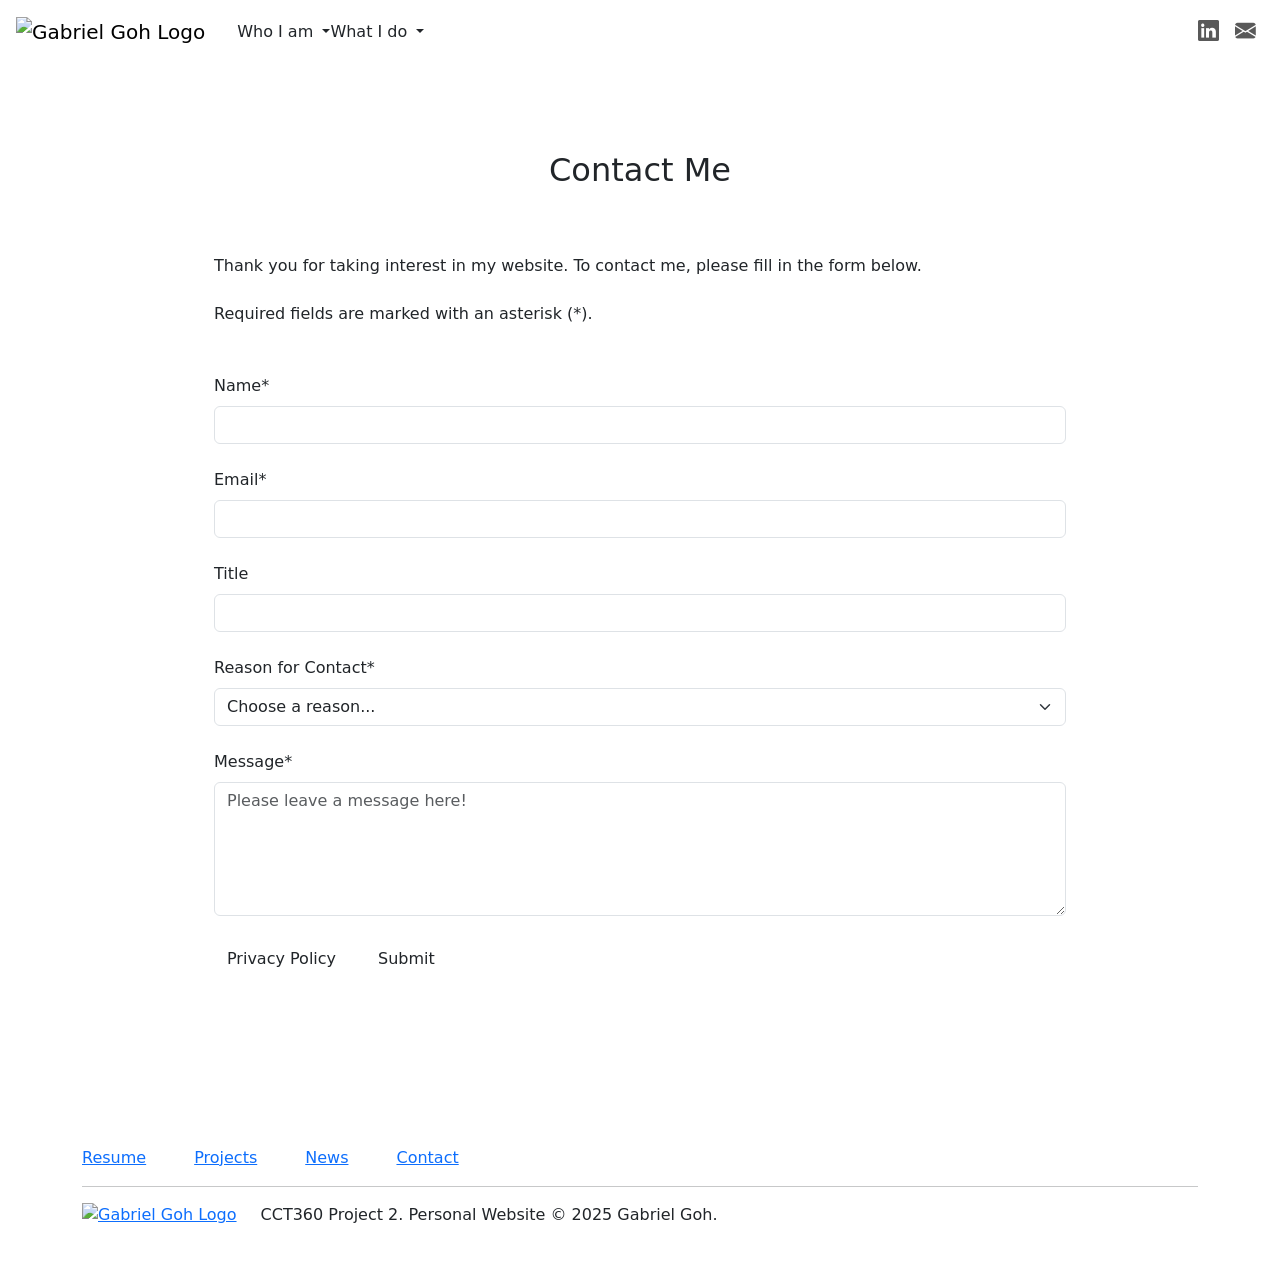
==== contact.html @ 50a4195f "Initial commit" ====
<!doctype html>
<html>
<head>
<title>Project 2 | Gabriel Goh</title>
<meta charset="UTF-8">
<link href="https://fonts.googleapis.com/css2?family=Roboto:ital,wght@0,100..900;1,100..900&display=swap" rel="stylesheet"> 
<link href="https://cdn.jsdelivr.net/npm/bootstrap@5.3.3/dist/css/bootstrap.min.css" rel="stylesheet" integrity="sha384-QWTKZyjpPEjISv5WaRU9OFeRpok6YctnYmDr5pNlyT2bRjXh0JMhjY6hW+ALEwIH" crossorigin="anonymous"> <!--Bootstrap-->
<link rel="stylesheet" href="https://cdn.jsdelivr.net/npm/bootstrap-icons@1.13.1/font/bootstrap-icons.min.css"> 
<link href="css/style.css" rel="stylesheet"> 
<meta name="viewport" content="width=device-width, initial-scale=1"> 
</head>

<body>

<!--Navigation-->
<nav class="navbar navbar-expand-lg px-3">
    <!--Logo-->
    <a class="navbar-brand" href="index.html">
        <img src="images/logo-white.png" alt="Gabriel Goh Logo" id="logo-white">
    </a>
    <!--Mobile Hamburger-->
    <button class="navbar-toggler" type="button" data-bs-toggle="collapse" data-bs-target="#nav" aria-controls="nav" aria-expanded="false" aria-label="Toggle navigation">
        <i class="bi bi-list"></i>
    </button>
    <!--Nav-->
    <div class="collapse navbar-collapse" id="nav">
        <!--Desktop Navigation-->
        <ul class="navbar-nav ms-3 d-none d-lg-flex">
            <li class="nav-item dropdown">
                <span class="dropdown-toggle">
                    Who I am
                </span>
                <ul class="dropdown-menu">
                    <li><a class="dropdown-item" href="resume.html">Resume</a></li>
                    <li><a class="dropdown-item" href="contact.html">Contact</a></li>
                </ul>
            </li>
            <li class="nav-item dropdown">
                <span class="dropdown-toggle">
                    What I do
                </span>
                <ul class="dropdown-menu">
                    <li><a class="dropdown-item" href="projects.html">Projects</a></li>
                    <li><a class="dropdown-item" href="news.html">News</a></li>
                </ul>
            </li>
        </ul>
        <!--Mobile Navigation-->
        <ul class="navbar-nav ms-3 d-lg-none">
            <li class="nav-item">
                <a class="nav-link" href="resume.html">Resume</a>
            </li>
            <li class="nav-item">
                <a class="nav-link" href="projects.html">Projects</a>
            </li>
            <li class="nav-item">
                <a class="nav-link" href="news.html">News</a>
            </li>
            <li class="nav-item">
                <a class="nav-link" href="contact.html">Contact me</a>
            </li>
        </ul>
        <!--Social Media-->
        <ul class="navbar-nav ms-auto">
            <!--LinkedIn-->
            <li class="nav-item">
                <a class="nav-link" href="https://www.linkedin.com/in/gabrieleugenegoh" target="_blank" aria-label="LinkedIn profile">
                    <i class="bi bi-linkedin" style="font-size: 1.3rem;"></i>
                </a>
            </li>
            <!--Email-->
            <li class="nav-item">
                <a class="nav-link" href="mailto:gabriel.goh@mail.utoronto.ca" aria-label="Send email">
                    <i class="bi bi-envelope-fill" style="font-size: 1.3rem;"></i>
                </a>
            </li>
        </ul>
    </div>
</nav>

<!--Form-->
<div class="container p-4 mt-5" style="max-width: 900px; margin: 0 auto;">
    <!--Header-->
    <h2 class="text-center py-3 mb-5">Contact Me</h2>
    <p class="mb-5">Thank you for taking interest in my website. To contact me, please fill in the form below.<br><br>Required fields are marked with an asterisk (*).</p>
    <!--Form Start-->
    <form class="needs-validation" novalidate>
        <!--Name-->
        <div class="mb-4">
            <label for="user-name" class="form-label">Name*</label>
            <input type="text" class="form-control" id="user-name" required>
            <div class="invalid-feedback">
                Please enter your name.
            </div>
        </div>
        <!--Email-->
        <div class="mb-4">
            <label for="user-email" class="form-label">Email*</label>
            <input type="email" class="form-control" id="user-email" required>
            <div class="invalid-feedback">
                Please enter a valid email address.
            </div>
        </div>
        <!--Title-->
        <div class="mb-4">
            <label for="user-title" class="form-label">Title</label>
            <input type="text" class="form-control" id="user-title">
        </div>
        <!--Reason for Contact-->
        <div class="mb-4">
            <label for="user-reason" class="form-label">Reason for Contact*</label>
            <select class="form-select" id="user-reason" required>
                <option value="" selected disabled>Choose a reason...</option>
                <option value="job">Job Opportunity</option>
                <option value="network">Networking</option>
                <option value="collab">Collaboration</option>
                <option value="other">Other</option>
            </select>
            <div class="invalid-feedback">
                Please select a reason for contact.
            </div>
        </div>
        <!--Message-->
        <div class="mb-4">
            <label for="user-message" class="form-label">Message*</label>
            <textarea class="form-control" id="user-message" rows="5" required placeholder="Please leave a message here!"></textarea>
            <div class="invalid-feedback">
                Please enter a message.
            </div>
        </div>
        <!--Privacy Policy & Submit Button-->
        <div class="d-flex gap-3">
            <button type="button" class="btn btn-blue" data-bs-toggle="modal" data-bs-target="#privacyModal">Privacy Policy</button>
            <button type="submit" class="btn btn-blue">Submit</button>
        </div>
    </form>
</div>

<!--Modal-->
<div class="modal fade" id="privacyModal" tabindex="-1" aria-labelledby="privacyModalLabel" aria-hidden="true">
    <div class="modal-dialog">
        <div class="modal-content">
        <!--Modal Header-->
        <div class="modal-header">
            <h4 class="modal-title">Privacy Policy</h4>
            <button type="button" class="btn-close" data-bs-dismiss="modal"></button>
        </div>
        <!--Modal Body-->
        <div class="modal-body">
            <p>By submitting in this form, you agree that your personal information will be collected such as your name, title, and email address for the purposes of contacting you.</p>
        </div>
        <!--Modal Footer-->
        <div class="modal-footer">
            <button type="button" class="btn btn-blue" data-bs-dismiss="modal">Close</button>
        </div>
        </div>
  </div>
</div>

<!--Footer-->
<footer class="footer mt-5 pt-5 pb-5">
    <!--Links-->
    <div class="container">
        <ul class="d-flex gap-5 mt-5 mb-3 list-unstyled">
            <li><a href="resume.html" class="footer-link">Resume</a></li>
            <li><a href="projects.html" class="footer-link">Projects</a></li>
            <li><a href="news.html" class="footer-link">News</a></li>
            <li><a href="contact.html" class="footer-link">Contact</a></li>
        </ul>
        <hr>
    <!--Logo & Copyright-->
        <div class="d-flex align-items-end gap-4 mb-1">
            <a href="index.html">
                <img src="images/logo-black.png" alt="Gabriel Goh Logo" id="logo-black">
            </a>
            <p class="mb-0 copyright">CCT360 Project 2. Personal Website &copy; 2025 Gabriel Goh.</p>
        </div>
    </div>
</footer>

<script src="https://cdn.jsdelivr.net/npm/bootstrap@5.3.3/dist/js/bootstrap.bundle.min.js" integrity="sha384-YvpcrYf0tY3lHB60NNkmXc5s9fDVZLESaAA55NDzOxhy9GkcIdslK1eN7N6jIeHz" crossorigin="anonymous"></script> 
<!--Form-->
<script>
(() => {
  'use strict'
    const forms = document.querySelectorAll('.needs-validation')
    Array.from(forms).forEach(form => {
        form.addEventListener('submit', event => {
        if (!form.checkValidity()) {
            event.preventDefault()
            event.stopPropagation()
        }
        form.classList.add('was-validated')
    }, false)
  })
})()
</script>

</body>
</html>
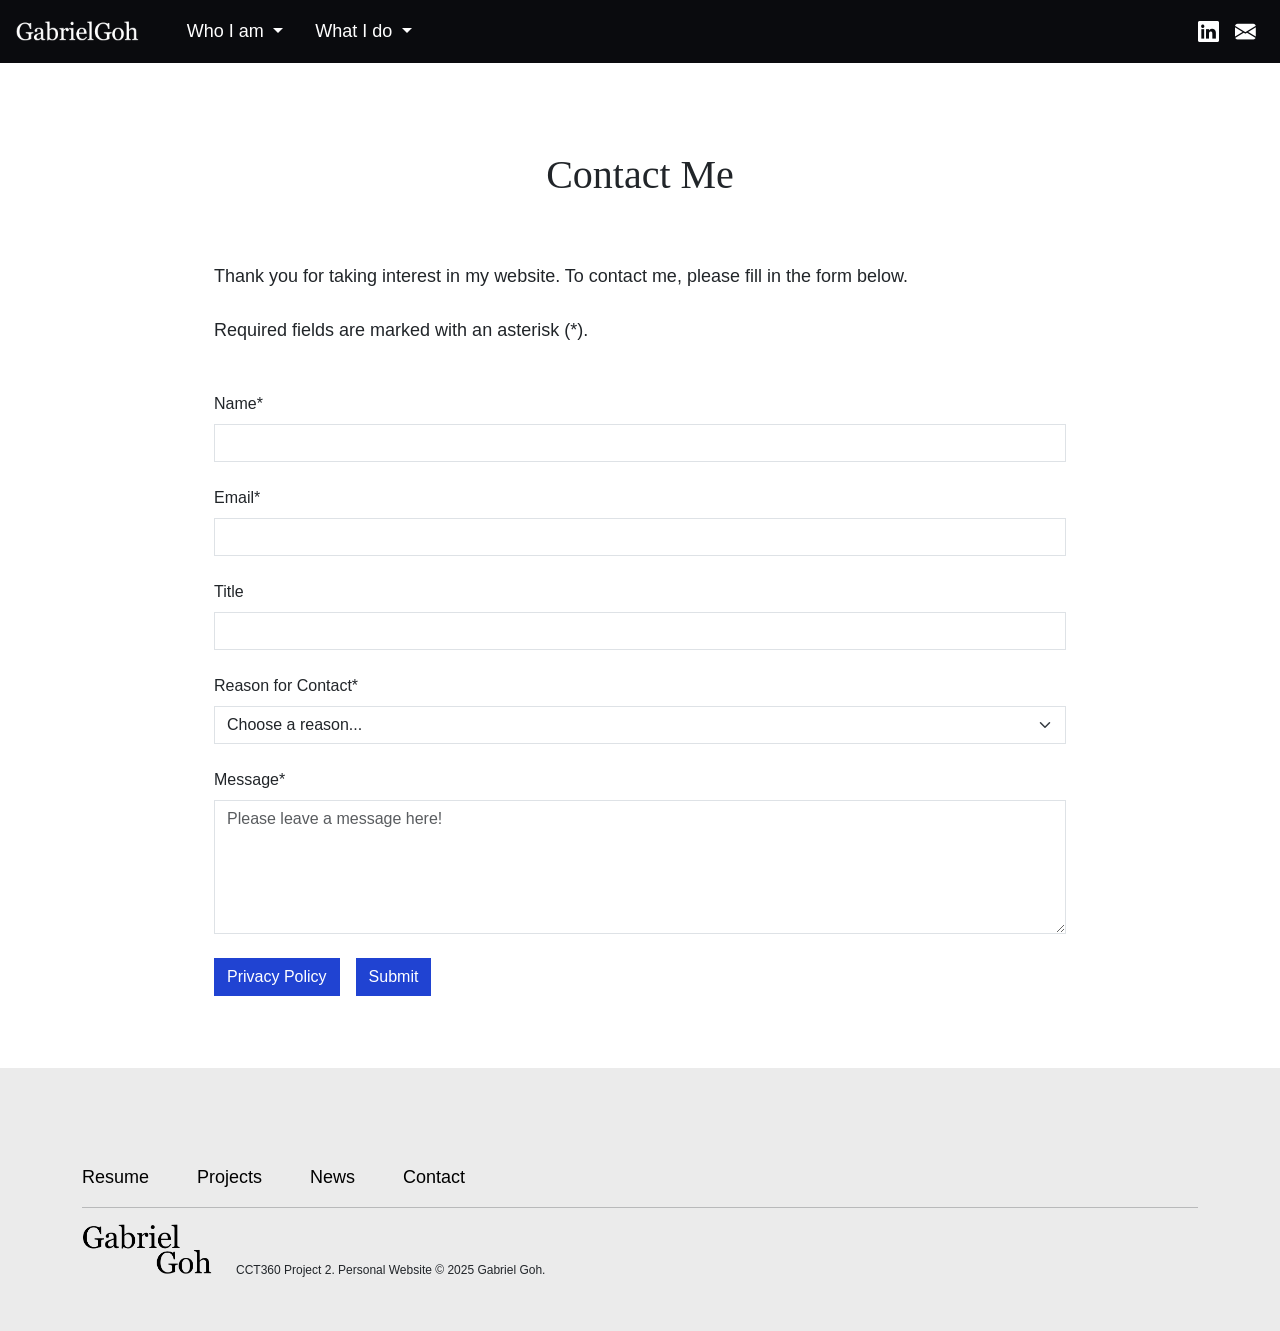
==== commit e3bbcef4: "Implement form functionality and improve form validation" ====
--- a/contact.html
+++ b/contact.html
@@ -84,11 +84,11 @@
     <h2 class="text-center py-3 mb-5">Contact Me</h2>
     <p class="mb-5">Thank you for taking interest in my website. To contact me, please fill in the form below.<br><br>Required fields are marked with an asterisk (*).</p>
     <!--Form Start-->
-    <form class="needs-validation" novalidate>
+    <form class="needs-validation" id="contact-form" action="https://formspree.io/f/mzdqjgeo" method="POST" novalidate>
         <!--Name-->
         <div class="mb-4">
             <label for="user-name" class="form-label">Name*</label>
-            <input type="text" class="form-control" id="user-name" required>
+            <input type="text" class="form-control" id="user-name" name="name" required>
             <div class="invalid-feedback">
                 Please enter your name.
             </div>
@@ -96,7 +96,7 @@
         <!--Email-->
         <div class="mb-4">
             <label for="user-email" class="form-label">Email*</label>
-            <input type="email" class="form-control" id="user-email" required>
+            <input type="email" class="form-control" id="user-email" name="email" required>
             <div class="invalid-feedback">
                 Please enter a valid email address.
             </div>
@@ -104,12 +104,12 @@
         <!--Title-->
         <div class="mb-4">
             <label for="user-title" class="form-label">Title</label>
-            <input type="text" class="form-control" id="user-title">
+            <input type="text" class="form-control" id="user-title" name="title">
         </div>
         <!--Reason for Contact-->
         <div class="mb-4">
             <label for="user-reason" class="form-label">Reason for Contact*</label>
-            <select class="form-select" id="user-reason" required>
+            <select class="form-select" id="user-reason" name="reason" required>
                 <option value="" selected disabled>Choose a reason...</option>
                 <option value="job">Job Opportunity</option>
                 <option value="network">Networking</option>
@@ -123,7 +123,7 @@
         <!--Message-->
         <div class="mb-4">
             <label for="user-message" class="form-label">Message*</label>
-            <textarea class="form-control" id="user-message" rows="5" required placeholder="Please leave a message here!"></textarea>
+            <textarea class="form-control" id="user-message" rows="5" name="message" required placeholder="Please leave a message here!"></textarea>
             <div class="invalid-feedback">
                 Please enter a message.
             </div>
@@ -183,15 +183,61 @@
 <script>
 (() => {
   'use strict'
-    const forms = document.querySelectorAll('.needs-validation')
-    Array.from(forms).forEach(form => {
-        form.addEventListener('submit', event => {
-        if (!form.checkValidity()) {
-            event.preventDefault()
-            event.stopPropagation()
-        }
-        form.classList.add('was-validated')
-    }, false)
+  const form = document.getElementById('contact-form')
+
+  form.addEventListener('submit', async event => {
+    event.preventDefault()
+    event.stopPropagation()
+
+    form.classList.add('was-validated')
+
+    // Extra: validate email format
+    const emailInput = document.getElementById('user-email')
+    const emailRegex = /^[^\s@]+@[^\s@]+\.[^\s@]{2,}$/
+    if (!emailRegex.test(emailInput.value)) {
+      emailInput.setCustomValidity('Invalid email')
+    } else {
+      emailInput.setCustomValidity('')
+    }
+
+    if (!form.checkValidity()) return
+
+    // Submit to Formspree
+    const submitBtn = form.querySelector('[type="submit"]')
+    submitBtn.disabled = true
+    submitBtn.textContent = 'Sending...'
+
+    try {
+      const response = await fetch(form.action, {
+        method: 'POST',
+        body: new FormData(form),
+        headers: { 'Accept': 'application/json' }
+      })
+
+      if (response.ok) {
+        form.reset()
+        form.classList.remove('was-validated')
+        submitBtn.textContent = 'Sent!'
+        submitBtn.classList.replace('btn-blue', 'btn-success')
+
+        setTimeout(() => {
+            submitBtn.textContent = 'Submit'
+            submitBtn.classList.replace('btn-success', 'btn-blue')
+            submitBtn.disabled = false
+        }, 3000)
+    }else {
+        submitBtn.textContent = 'Failed — try again'
+        submitBtn.disabled = false
+      }
+    } catch {
+      submitBtn.textContent = 'Network error — try again'
+      submitBtn.disabled = false
+    }
+  })
+
+  // Clear custom validity on input so error doesn't persist after correction
+  document.getElementById('user-email').addEventListener('input', function () {
+    this.setCustomValidity('')
   })
 })()
 </script>
--- a/css/style.css
+++ b/css/style.css
@@ -0,0 +1,344 @@
+body {
+  font-family: "Roboto", sans-serif;
+}
+/*Fonts*/
+h1 {
+  font-family: Georgia, serif;
+  font-size: 50px;
+}
+h2 {
+  font-family: "Georgia";
+  font-size: 40px;
+}
+h3 {                             
+  font-size: 25px;
+  font-weight: 200;
+}
+h4 {                              
+  font-size: 25px;
+  font-weight: 600;
+}
+p {
+  font-size: 18px;
+  font-weight: 300;
+}
+@media (max-width: 992px) {  
+  h1 {
+    font-size: 40px;
+  }   
+  h2 {
+    font-size: 35px;
+  }
+  h3 {
+    font-size: 23px;
+  }
+  h4 {
+    font-size: 23px;
+  }
+  p {
+    font-size: 17px;
+  }
+}
+@media (max-width: 576px) {  
+  h1 {
+    font-size: 35px;
+  }   
+  h2 {
+    font-size: 30px;
+  }
+  h3 {
+    font-size: 20px;
+  }
+  h4 {
+    font-size: 20px;
+  }
+  p {
+    font-size: 17px;
+  }
+}
+
+/*Logo*/
+#logo-white {
+  height: 20px;
+  margin-bottom: 5px;
+}
+#logo-black {
+  height: 50px;
+  margin-bottom: 5px;
+}
+@media (max-width: 992px) {  
+  #logo-black {
+  height: 40px;
+  }   
+}
+@media (max-width: 576px) {  
+  #logo-black {
+  height: 40px;
+  }   
+}
+
+/*Navigation*/
+.navbar {
+  background-color: rgb(10, 11, 14);
+}
+.nav-link,
+.dropdown-toggle,
+.dropdown-item {
+  font-size: 18px;
+  font-weight: 300;
+  color: white;
+  padding: 0.5rem 1rem;     
+}
+@media (max-width: 992px) {  
+  .navbar-nav.ms-auto {
+    flex-direction: row;  
+    padding-left: 15px;
+  }
+}
+.navbar-toggler,
+.bi-list {
+  color: white;
+  font-size: 2rem;
+  border: none;
+}
+/*Hover*/
+.dropdown-toggle:hover,
+.dropdown-item:hover,
+.nav-link:hover {
+  color: rgb(100, 170, 220);  
+  text-decoration: underline; 
+  background-color: transparent;  
+  transition: color 0.1s ease-in-out;
+}
+/*Dropdown*/  
+@media (min-width: 992px) { .nav-item.dropdown:hover .dropdown-menu {
+      display: block;
+      margin-top: 0;
+  }
+}
+.dropdown-menu {
+  background-color: rgb(18, 38, 58);
+  border-radius: 0;
+  border: none;
+}
+
+/*Banner Video*/
+@media (max-width: 992px) {
+  #banner-video {
+    aspect-ratio: 16 / 9;
+  }
+}
+@media (max-width: 576px) {
+  #banner-video {
+    aspect-ratio: 4 / 3;
+  }
+}
+
+/*Overlay*/
+.overlay {
+  color: white;
+  position: absolute;
+  top: 30%; 
+  left: 15%; 
+}
+
+/*Portrait*/
+#portrait {
+  max-height: 500px;
+  object-fit: cover;
+}
+@media (max-width: 992px) {
+  #portrait {
+    max-height: 450px;
+  }
+}
+@media (max-width: 576px) {
+  #portrait {
+    max-height: 430px;
+  }
+}
+
+/*Buttons*/
+.btn-white {
+  background-color: white;
+  border-radius: 0; 
+}
+.btn-white:hover {
+  background-color: rgb(100,170, 220);
+  color: black;
+  box-shadow: 0 4px 8px 0 rgba(0,0,0,0.2), 0 6px 20px 0 rgba(0,0,0,0.19);                                      
+  transform: translateY(-2px); 
+  transition: box-shadow 0.2s ease-in-out, transform 0.2s ease-in-out; 
+}
+.btn-blue {
+  background-color: rgb(32, 67, 210);   
+  color: white;
+  border-radius: 0; 
+}
+.btn-blue:hover,
+.btn-blue:focus,
+.btn-blue:active {
+  background-color: white;
+  color:rgb(32, 67, 210) !important;
+  border: 1px solid rgb(32, 67, 210) !important;    
+  box-shadow: 0 4px 8px 0 rgba(0,0,0,0.2), 0 6px 20px 0 rgba(0,0,0,0.19);
+  transform: translateY(-2px); 
+  transition: box-shadow 0.2s ease-in-out, transform 0.2s ease-in-out; 
+}
+@media (max-width: 992px) {
+  .btn-white {
+    font-size: 1rem;        
+  }
+  .btn-blue {
+    font-size: 1rem;
+  }
+}
+
+/*Blue Background*/
+.blue-background {
+  background-color: rgb(18, 38, 58);
+  color: white;
+}
+
+/*Cards*/
+.card {
+  max-width: 320px;
+  margin: 0 auto;
+}
+.card-img {
+  height: 370px;
+  object-fit: cover;
+}
+.card p {
+  text-transform: uppercase;
+  font-size: 15px;
+  font-weight: 300;
+}
+.card h4 {
+  font-size: 20px;
+  font-weight: 600;
+}
+.card:hover {
+  box-shadow: 0 4px 8px 0 rgba(0,0,0,0.2), 0 6px 20px 0 rgba(0,0,0,0.19);
+  transition: box-shadow 0.7s ease-in-out, transform 0.7s ease-in-out; 
+  transform: scale(0.98); 
+}
+/*Large Card*/
+.card-large {
+  max-width: 400px;  
+  margin: 0 auto;
+  padding: 1rem;
+}
+.card-large h4 {
+  padding: 10px 0
+}
+.card-large:hover {
+  background-color: rgb(32, 67, 210);
+  color: white;
+  transition: 0.3s;
+}
+.card-large:hover h4 .icon-blue,
+.card-large:hover p {
+  color: white;
+}
+.card-large img {
+  height: 250px;
+  width: 420px;
+  object-fit: cover;
+  box-shadow: 0 0 0 1px rgba(0,0,0,0.06);
+}
+
+/*Organizations*/
+#organizations img {
+  margin: 15px 0;
+}
+
+/*Footer*/
+.footer {         
+  background-color: rgb(235, 235, 235);                             
+}
+.footer-link {
+  color: black;
+  font-size: 18px;
+  font-weight: 300;
+  text-decoration: none;
+}
+.footer-link:hover {
+  color: rgb(100, 170, 220);  
+  text-decoration: underline; 
+  transition: color 0.1s ease-in-out;
+}
+.copyright {
+  font-size: 12px;
+}
+@media (max-width: 576px) {
+  .footer-link-container {
+    gap: 1.5rem !important;
+  }
+}
+
+/*Blue Banner*/
+.banner {
+  height: 60vh;                  
+  background-color: rgb(32, 67, 210);   
+}
+@media (max-width: 992px) {
+  .banner {
+    height: 50vh; 
+  }
+}
+@media (max-width: 576px) {
+  .banner {
+    height: 40vh; 
+  }
+}
+
+/*iClass Icons*/
+.icon-blue {
+  color: rgb(32, 67, 210);
+}
+
+/*Progress Bars*/
+.progress-bar {
+  background-color: rgb(32, 67, 210);
+}
+
+/*Table*/
+.table-head th {
+  background-color: rgb(32, 67, 210); 
+  color: white;  
+  font-size: 18px;                                     
+  font-weight: 300;
+}
+.table td, .table th {
+  padding: 20px 15px;
+  font-weight: 300;
+}
+
+/*Contact Form*/
+textarea.form-control, 
+.form-control,
+.form-select {
+    border-radius: 0;
+}
+
+/*Carousel*/
+.carousel {
+  max-width: 900px;
+}
+.carousel img {
+  width: 100%;
+  max-height: 600px;
+  object-fit: cover;
+}
+.carousel-caption {
+  background: #00000088; 
+  padding: 0.5rem 0;
+}
+
+/*Media Query for Text*/
+@media (max-width: 576px) {
+  .text-media-query {
+    padding: 0 70px; 
+  }
+}
